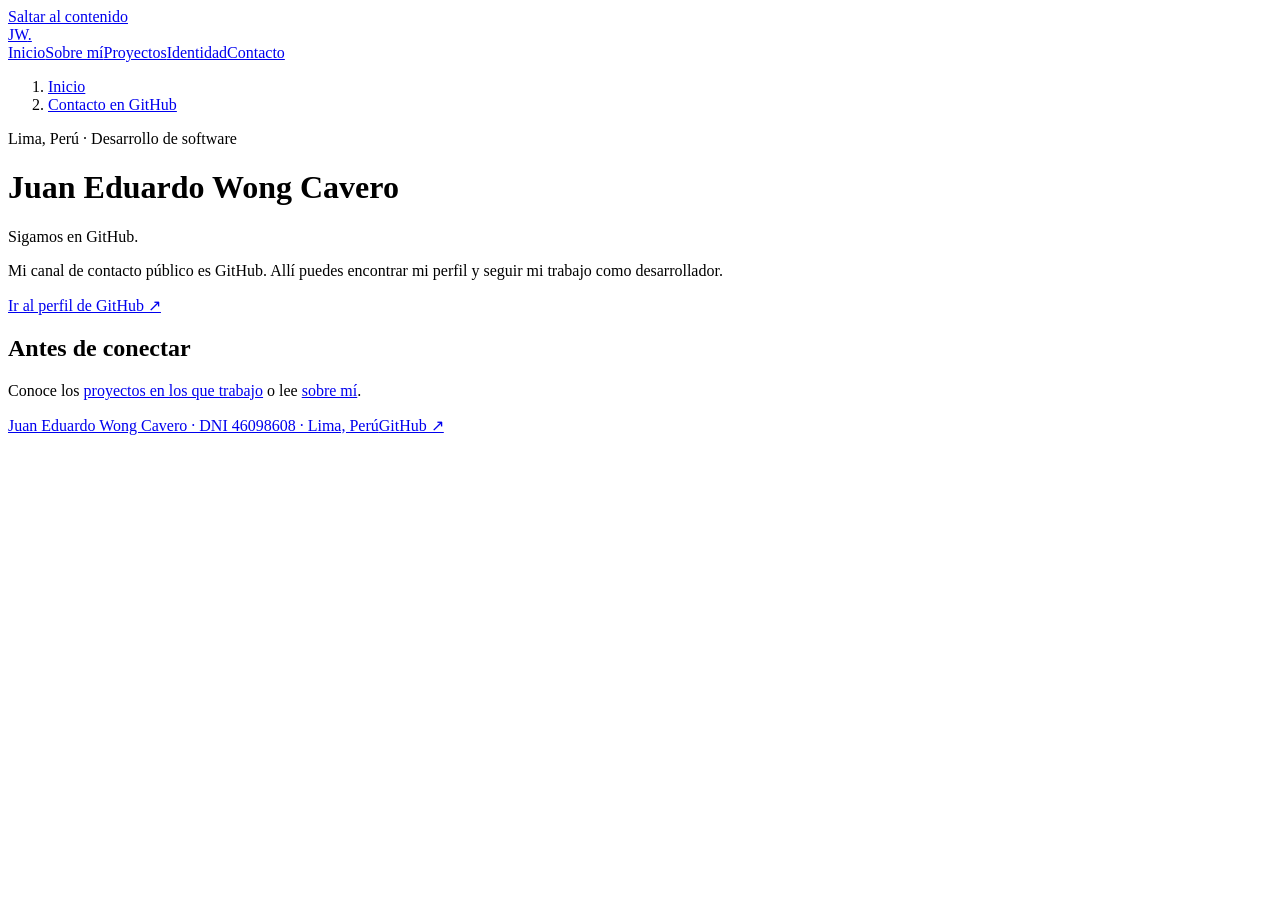
==== docs/contacto/index.html @ a9fede95 "Software Factory #2316: Web personal SEO: Juan Eduardo Wong Cavero (GitHub Pages)" ====
<!doctype html>
<html lang="es-PE">
<head><meta charset="utf-8"><meta name="viewport" content="width=device-width, initial-scale=1">
<title>Juan Eduardo Wong Cavero — Contacto en GitHub</title>
<meta name="description" content="Contacta con Juan Eduardo Wong Cavero, desarrollador de software y emprendedor en Lima, Perú, mediante su único perfil de contacto en GitHub.">
<link rel="canonical" href="https://juanw2023.github.io/contacto/">
<meta property="og:title" content="Juan Eduardo Wong Cavero — Contacto en GitHub">
<meta property="og:description" content="Contacta con Juan Eduardo Wong Cavero, desarrollador de software y emprendedor en Lima, Perú, mediante su único perfil de contacto en GitHub.">
<meta property="og:url" content="https://juanw2023.github.io/contacto/">
<meta property="og:type" content="website">
<meta property="og:locale" content="es_PE">
<meta property="og:image" content="https://juanw2023.github.io/og.png">
<meta property="og:image:alt" content="Juan Eduardo Wong Cavero — Desarrollo de software en Lima, Perú">
<meta name="twitter:card" content="summary_large_image">
<script type="application/ld+json">{"@context": "https://schema.org", "@graph": [{"@type": "Person", "@id": "https://juanw2023.github.io/#person", "name": "Juan Eduardo Wong Cavero", "alternateName": ["Juan Wong Cavero", "Juan Eduardo Wong", "Juan Wong"], "identifier": {"@type": "PropertyValue", "propertyID": "DNI", "value": "46098608"}, "address": {"@type": "PostalAddress", "addressLocality": "Lima", "addressCountry": "PE"}, "jobTitle": "Desarrollador de software y emprendedor", "knowsAbout": ["Desarrollo de software", "Retail", "Rails", "Vue", "Python", "Visión por computadora", "Búsqueda semántica"], "url": "https://juanw2023.github.io/", "sameAs": ["https://github.com/juanw2023"]}, {"@type": "WebSite", "@id": "https://juanw2023.github.io/#website", "url": "https://juanw2023.github.io/", "name": "Juan Eduardo Wong Cavero", "inLanguage": "es-PE", "publisher": {"@id": "https://juanw2023.github.io/#person"}}, {"@type": "WebPage", "@id": "https://juanw2023.github.io/contacto/#webpage", "url": "https://juanw2023.github.io/contacto/", "name": "Juan Eduardo Wong Cavero — Contacto en GitHub", "description": "Contacta con Juan Eduardo Wong Cavero, desarrollador de software y emprendedor en Lima, Perú, mediante su único perfil de contacto en GitHub.", "isPartOf": {"@id": "https://juanw2023.github.io/#website"}, "about": {"@id": "https://juanw2023.github.io/#person"}, "breadcrumb": {"@id": "https://juanw2023.github.io/contacto/#breadcrumb"}}, {"@type": "BreadcrumbList", "@id": "https://juanw2023.github.io/contacto/#breadcrumb", "itemListElement": [{"@type": "ListItem", "position": 1, "name": "Inicio", "item": "https://juanw2023.github.io/"}, {"@type": "ListItem", "position": 2, "name": "Contacto en GitHub", "item": "https://juanw2023.github.io/contacto/"}]}]}</script>
<link rel="icon" href="/favicon.svg" type="image/svg+xml"><link rel="stylesheet" href="/estilos.css">
</head>
<body><a class="skip" href="#contenido">Saltar al contenido</a>
<header><a class="brand" href="/" aria-label="Juan Eduardo Wong Cavero, inicio">JW<span aria-hidden="true">.</span></a><nav aria-label="Principal"><a href="/">Inicio</a><a href="/sobre-mi/">Sobre mí</a><a href="/proyectos/">Proyectos</a><a href="/dni-46098608/">Identidad</a><a href="/contacto/" aria-current="page">Contacto</a></nav></header>
<main id="contenido" tabindex="-1"><nav class="breadcrumbs" aria-label="Migas de pan"><ol><li><a href="/">Inicio</a></li><li><a href="/contacto/" aria-current="page">Contacto en GitHub</a></li></ol></nav>
<div class="intro"><p class="eyebrow">Lima, Perú · Desarrollo de software</p><h1>Juan Eduardo Wong Cavero</h1><p class="statement">Sigamos en GitHub.</p></div><div class="prose"><p class="lead">Mi canal de contacto público es GitHub. Allí puedes encontrar mi perfil y seguir mi trabajo como desarrollador.</p><p><a class="button" href="https://github.com/juanw2023">Ir al perfil de GitHub ↗</a></p><h2>Antes de conectar</h2><p>Conoce los <a href="/proyectos/">proyectos en los que trabajo</a> o lee <a href="/sobre-mi/">sobre mí</a>.</p></div></main>
<footer><a href="/dni-46098608/">Juan Eduardo Wong Cavero · DNI 46098608 · Lima, Perú</a><a href="https://github.com/juanw2023">GitHub ↗</a></footer>
</body></html>
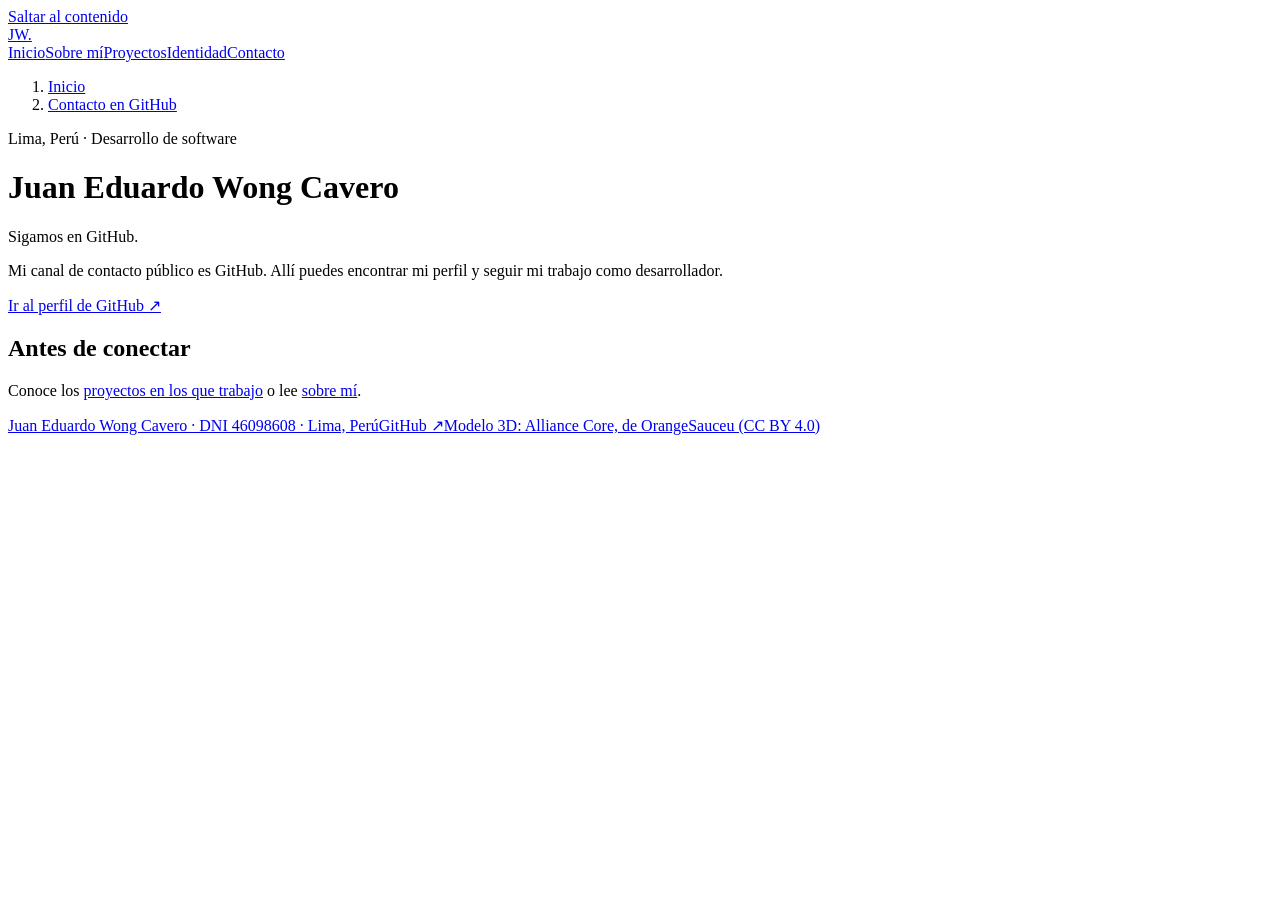
==== commit 24cdb5a3: "Software Factory #2330: Rediseño 3D de la web personal (estilo web_3d_jewc) sin perder SEO" ====
--- a/docs/contacto/index.html
+++ b/docs/contacto/index.html
@@ -12,12 +12,14 @@
 <meta property="og:image" content="https://juanw2023.github.io/og.png">
 <meta property="og:image:alt" content="Juan Eduardo Wong Cavero — Desarrollo de software en Lima, Perú">
 <meta name="twitter:card" content="summary_large_image">
-<script type="application/ld+json">{"@context": "https://schema.org", "@graph": [{"@type": "Person", "@id": "https://juanw2023.github.io/#person", "name": "Juan Eduardo Wong Cavero", "alternateName": ["Juan Wong Cavero", "Juan Eduardo Wong", "Juan Wong"], "identifier": {"@type": "PropertyValue", "propertyID": "DNI", "value": "46098608"}, "address": {"@type": "PostalAddress", "addressLocality": "Lima", "addressCountry": "PE"}, "jobTitle": "Desarrollador de software y emprendedor", "knowsAbout": ["Desarrollo de software", "Retail", "Rails", "Vue", "Python", "Visión por computadora", "Búsqueda semántica"], "url": "https://juanw2023.github.io/", "sameAs": ["https://github.com/juanw2023"]}, {"@type": "WebSite", "@id": "https://juanw2023.github.io/#website", "url": "https://juanw2023.github.io/", "name": "Juan Eduardo Wong Cavero", "inLanguage": "es-PE", "publisher": {"@id": "https://juanw2023.github.io/#person"}}, {"@type": "WebPage", "@id": "https://juanw2023.github.io/contacto/#webpage", "url": "https://juanw2023.github.io/contacto/", "name": "Juan Eduardo Wong Cavero — Contacto en GitHub", "description": "Contacta con Juan Eduardo Wong Cavero, desarrollador de software y emprendedor en Lima, Perú, mediante su único perfil de contacto en GitHub.", "isPartOf": {"@id": "https://juanw2023.github.io/#website"}, "about": {"@id": "https://juanw2023.github.io/#person"}, "breadcrumb": {"@id": "https://juanw2023.github.io/contacto/#breadcrumb"}}, {"@type": "BreadcrumbList", "@id": "https://juanw2023.github.io/contacto/#breadcrumb", "itemListElement": [{"@type": "ListItem", "position": 1, "name": "Inicio", "item": "https://juanw2023.github.io/"}, {"@type": "ListItem", "position": 2, "name": "Contacto en GitHub", "item": "https://juanw2023.github.io/contacto/"}]}]}</script>
+<script type="application/ld+json">{"@context": "https://schema.org", "@graph": [{"@type": "Person", "@id": "https://juanw2023.github.io/#person", "name": "Juan Eduardo Wong Cavero", "alternateName": ["Juan Wong Cavero", "Juan Eduardo Wong", "Juan Wong"], "identifier": {"@type": "PropertyValue", "propertyID": "DNI", "value": "46098608"}, "address": {"@type": "PostalAddress", "addressLocality": "Lima", "addressCountry": "PE"}, "jobTitle": "Desarrollador de software y emprendedor", "knowsAbout": ["Desarrollo de software", "Retail", "Rails", "Vue", "Python", "Visión por computadora", "Búsqueda semántica"], "url": "https://juanw2023.github.io/", "sameAs": ["https://github.com/juanw2023", "https://www.facebook.com/juaneduardo.wongcavero.5", "https://www.pinterest.com/jewc20009/"]}, {"@type": "WebSite", "@id": "https://juanw2023.github.io/#website", "url": "https://juanw2023.github.io/", "name": "Juan Eduardo Wong Cavero", "inLanguage": "es-PE", "publisher": {"@id": "https://juanw2023.github.io/#person"}}, {"@type": "WebPage", "@id": "https://juanw2023.github.io/contacto/#webpage", "url": "https://juanw2023.github.io/contacto/", "name": "Juan Eduardo Wong Cavero — Contacto en GitHub", "description": "Contacta con Juan Eduardo Wong Cavero, desarrollador de software y emprendedor en Lima, Perú, mediante su único perfil de contacto en GitHub.", "isPartOf": {"@id": "https://juanw2023.github.io/#website"}, "about": {"@id": "https://juanw2023.github.io/#person"}, "breadcrumb": {"@id": "https://juanw2023.github.io/contacto/#breadcrumb"}}, {"@type": "BreadcrumbList", "@id": "https://juanw2023.github.io/contacto/#breadcrumb", "itemListElement": [{"@type": "ListItem", "position": 1, "name": "Inicio", "item": "https://juanw2023.github.io/"}, {"@type": "ListItem", "position": 2, "name": "Contacto en GitHub", "item": "https://juanw2023.github.io/contacto/"}]}]}</script>
 <link rel="icon" href="/favicon.svg" type="image/svg+xml"><link rel="stylesheet" href="/estilos.css">
+<script type="importmap">{"imports":{"three":"/vendor/three/three.module.min.js","three/addons/":"/vendor/three/addons/"}}</script>
+<script type="module" src="/3d/escena.js"></script>
 </head>
 <body><a class="skip" href="#contenido">Saltar al contenido</a>
 <header><a class="brand" href="/" aria-label="Juan Eduardo Wong Cavero, inicio">JW<span aria-hidden="true">.</span></a><nav aria-label="Principal"><a href="/">Inicio</a><a href="/sobre-mi/">Sobre mí</a><a href="/proyectos/">Proyectos</a><a href="/dni-46098608/">Identidad</a><a href="/contacto/" aria-current="page">Contacto</a></nav></header>
 <main id="contenido" tabindex="-1"><nav class="breadcrumbs" aria-label="Migas de pan"><ol><li><a href="/">Inicio</a></li><li><a href="/contacto/" aria-current="page">Contacto en GitHub</a></li></ol></nav>
 <div class="intro"><p class="eyebrow">Lima, Perú · Desarrollo de software</p><h1>Juan Eduardo Wong Cavero</h1><p class="statement">Sigamos en GitHub.</p></div><div class="prose"><p class="lead">Mi canal de contacto público es GitHub. Allí puedes encontrar mi perfil y seguir mi trabajo como desarrollador.</p><p><a class="button" href="https://github.com/juanw2023">Ir al perfil de GitHub ↗</a></p><h2>Antes de conectar</h2><p>Conoce los <a href="/proyectos/">proyectos en los que trabajo</a> o lee <a href="/sobre-mi/">sobre mí</a>.</p></div></main>
-<footer><a href="/dni-46098608/">Juan Eduardo Wong Cavero · DNI 46098608 · Lima, Perú</a><a href="https://github.com/juanw2023">GitHub ↗</a></footer>
+<footer><a href="/dni-46098608/">Juan Eduardo Wong Cavero · DNI 46098608 · Lima, Perú</a><a href="https://github.com/juanw2023">GitHub ↗</a><a href="/3d/LICENCIA.txt">Modelo 3D: Alliance Core, de OrangeSauceu (CC BY 4.0)</a></footer>
 </body></html>
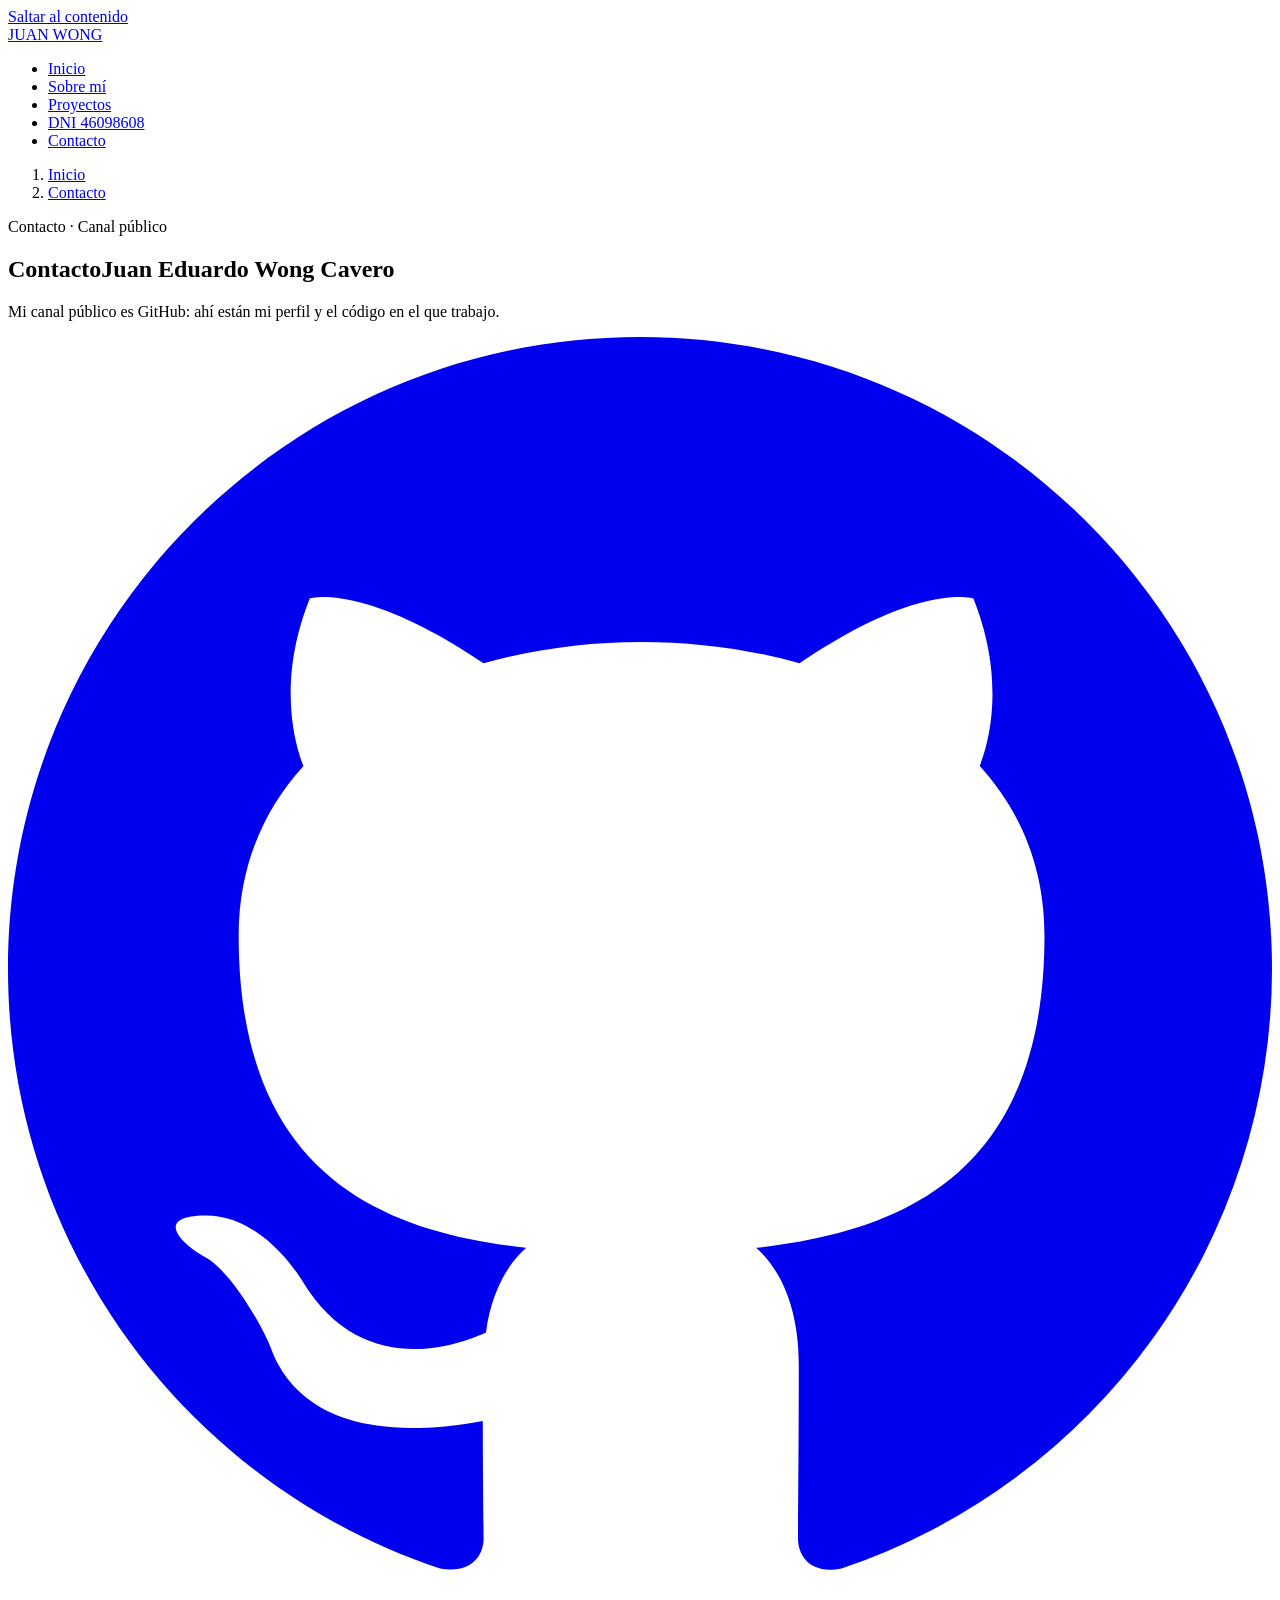
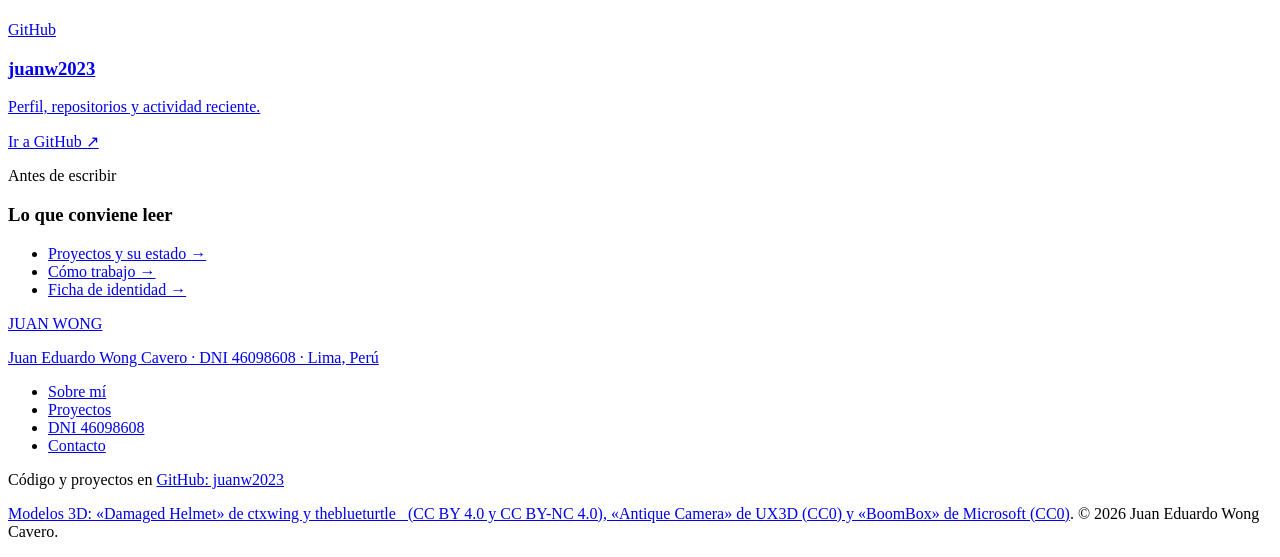
==== commit 9b73c2f5: "feat: web personal con el estilo real (web_juaneduardowongcavero) y un tema por página (P-1406/P-140" ====
--- a/docs/contacto/index.html
+++ b/docs/contacto/index.html
@@ -13,13 +13,66 @@
 <meta property="og:image:alt" content="Juan Eduardo Wong Cavero — Desarrollo de software en Lima, Perú">
 <meta name="twitter:card" content="summary_large_image">
 <script type="application/ld+json">{"@context": "https://schema.org", "@graph": [{"@type": "Person", "@id": "https://juanw2023.github.io/#person", "name": "Juan Eduardo Wong Cavero", "alternateName": ["Juan Wong Cavero", "Juan Eduardo Wong", "Juan Wong"], "identifier": {"@type": "PropertyValue", "propertyID": "DNI", "value": "46098608"}, "address": {"@type": "PostalAddress", "addressLocality": "Lima", "addressCountry": "PE"}, "jobTitle": "Desarrollador de software y emprendedor", "knowsAbout": ["Desarrollo de software", "Retail", "Rails", "Vue", "Python", "Visión por computadora", "Búsqueda semántica"], "url": "https://juanw2023.github.io/", "sameAs": ["https://github.com/juanw2023", "https://www.facebook.com/juaneduardo.wongcavero.5", "https://www.pinterest.com/jewc20009/"]}, {"@type": "WebSite", "@id": "https://juanw2023.github.io/#website", "url": "https://juanw2023.github.io/", "name": "Juan Eduardo Wong Cavero", "inLanguage": "es-PE", "publisher": {"@id": "https://juanw2023.github.io/#person"}}, {"@type": "WebPage", "@id": "https://juanw2023.github.io/contacto/#webpage", "url": "https://juanw2023.github.io/contacto/", "name": "Juan Eduardo Wong Cavero — Contacto en GitHub", "description": "Contacta con Juan Eduardo Wong Cavero, desarrollador de software y emprendedor en Lima, Perú, mediante su único perfil de contacto en GitHub.", "isPartOf": {"@id": "https://juanw2023.github.io/#website"}, "about": {"@id": "https://juanw2023.github.io/#person"}, "breadcrumb": {"@id": "https://juanw2023.github.io/contacto/#breadcrumb"}}, {"@type": "BreadcrumbList", "@id": "https://juanw2023.github.io/contacto/#breadcrumb", "itemListElement": [{"@type": "ListItem", "position": 1, "name": "Inicio", "item": "https://juanw2023.github.io/"}, {"@type": "ListItem", "position": 2, "name": "Contacto en GitHub", "item": "https://juanw2023.github.io/contacto/"}]}]}</script>
+<meta name="theme-color" content="#050806">
+<link rel="preload" href="/fuentes/playfair-display-latin-600-normal.woff2" as="font" type="font/woff2" crossorigin>
 <link rel="icon" href="/favicon.svg" type="image/svg+xml"><link rel="stylesheet" href="/estilos.css">
-<script type="importmap">{"imports":{"three":"/vendor/three/three.module.min.js","three/addons/":"/vendor/three/addons/"}}</script>
 <script type="module" src="/3d/escena.js"></script>
 </head>
-<body><a class="skip" href="#contenido">Saltar al contenido</a>
-<header><a class="brand" href="/" aria-label="Juan Eduardo Wong Cavero, inicio">JW<span aria-hidden="true">.</span></a><nav aria-label="Principal"><a href="/">Inicio</a><a href="/sobre-mi/">Sobre mí</a><a href="/proyectos/">Proyectos</a><a href="/dni-46098608/">Identidad</a><a href="/contacto/" aria-current="page">Contacto</a></nav></header>
-<main id="contenido" tabindex="-1"><nav class="breadcrumbs" aria-label="Migas de pan"><ol><li><a href="/">Inicio</a></li><li><a href="/contacto/" aria-current="page">Contacto en GitHub</a></li></ol></nav>
-<div class="intro"><p class="eyebrow">Lima, Perú · Desarrollo de software</p><h1>Juan Eduardo Wong Cavero</h1><p class="statement">Sigamos en GitHub.</p></div><div class="prose"><p class="lead">Mi canal de contacto público es GitHub. Allí puedes encontrar mi perfil y seguir mi trabajo como desarrollador.</p><p><a class="button" href="https://github.com/juanw2023">Ir al perfil de GitHub ↗</a></p><h2>Antes de conectar</h2><p>Conoce los <a href="/proyectos/">proyectos en los que trabajo</a> o lee <a href="/sobre-mi/">sobre mí</a>.</p></div></main>
-<footer><a href="/dni-46098608/">Juan Eduardo Wong Cavero · DNI 46098608 · Lima, Perú</a><a href="https://github.com/juanw2023">GitHub ↗</a><a href="/3d/LICENCIA.txt">Modelo 3D: Alliance Core, de OrangeSauceu (CC BY 4.0)</a></footer>
-</body></html>
+<body>
+<div class="fondo" aria-hidden="true"></div>
+<a class="salto" href="#contenido">Saltar al contenido</a>
+<header class="cabecera">
+<a class="marca" href="/" aria-label="Juan Eduardo Wong Cavero, inicio">JUAN WONG</a>
+<nav aria-label="Principal">
+<ul class="menu">
+<li><a href="/">Inicio</a></li>
+<li><a href="/sobre-mi/">Sobre mí</a></li>
+<li><a href="/proyectos/">Proyectos</a></li>
+<li><a href="/dni-46098608/">DNI 46098608</a></li>
+<li><a href="/contacto/" aria-current="page">Contacto</a></li>
+</ul>
+</nav>
+</header>
+<main id="contenido" tabindex="-1">
+<section class="portada portada--sola">
+<div>
+<nav aria-label="Migas de pan"><ol class="migas"><li><a href="/">Inicio</a></li><li><a href="/contacto/" aria-current="page">Contacto</a></li></ol></nav>
+<p class="ceja">Contacto · Canal público</p>
+<h1><span class="linea">Contacto</span><span class="firma">Juan Eduardo Wong Cavero</span></h1>
+<p class="entrada">Mi canal público es GitHub: ahí están mi perfil y el código en el que trabajo.</p>
+</div>
+</section>
+<section class="seccion seccion--corta" aria-label="Canales">
+<div class="rejilla">
+<a class="tarjeta" href="https://github.com/juanw2023">
+<svg class="icono" viewBox="0 0 16 16" aria-hidden="true" focusable="false"><path fill="currentColor" d="M8 0C3.58 0 0 3.58 0 8c0 3.54 2.29 6.53 5.47 7.59.4.07.55-.17.55-.38 0-.19-.01-.82-.01-1.49-2.01.37-2.53-.49-2.69-.94-.09-.23-.48-.94-.82-1.13-.28-.15-.68-.52-.01-.53.63-.01 1.08.58 1.23.82.72 1.21 1.87.87 2.33.66.07-.52.28-.87.51-1.07-1.78-.2-3.64-.89-3.64-3.95 0-.87.31-1.59.82-2.15-.08-.2-.36-1.02.08-2.12 0 0 .67-.21 2.2.82.64-.18 1.32-.27 2-.27.68 0 1.36.09 2 .27 1.53-1.04 2.2-.82 2.2-.82.44 1.1.16 1.92.08 2.12.51.56.82 1.27.82 2.15 0 3.07-1.87 3.75-3.65 3.95.29.25.54.73.54 1.48 0 1.07-.01 1.93-.01 2.2 0 .21.15.46.55.38A8.013 8.013 0 0016 8c0-4.42-3.58-8-8-8z"></path></svg>
+<p class="ceja">GitHub</p>
+<h3>juanw2023</h3>
+<p>Perfil, repositorios y actividad reciente.</p>
+<span class="mas">Ir a GitHub ↗</span>
+</a>
+<div class="tarjeta">
+<p class="ceja">Antes de escribir</p>
+<h3>Lo que conviene leer</h3>
+<ul class="lista-enlaces">
+<li><a href="/proyectos/">Proyectos y su estado →</a></li>
+<li><a href="/sobre-mi/">Cómo trabajo →</a></li>
+<li><a href="/dni-46098608/">Ficha de identidad →</a></li>
+</ul>
+</div>
+</div>
+</section>
+</main>
+<footer class="pie">
+<div>
+<a class="marca" href="/">JUAN WONG</a>
+<p><a href="/dni-46098608/">Juan Eduardo Wong Cavero · DNI 46098608 · Lima, Perú</a></p>
+</div>
+<nav aria-label="Pie de página">
+<ul><li><a href="/sobre-mi/">Sobre mí</a></li><li><a href="/proyectos/">Proyectos</a></li><li><a href="/dni-46098608/">DNI 46098608</a></li><li><a href="/contacto/">Contacto</a></li></ul>
+</nav>
+<p>Código y proyectos en <a href="https://github.com/juanw2023">GitHub: juanw2023</a></p>
+<p class="creditos"><a href="/3d/LICENCIA.txt">Modelos 3D: «Damaged Helmet» de ctxwing y theblueturtle_ (CC BY 4.0 y CC BY-NC 4.0), «Antique Camera» de UX3D (CC0) y «BoomBox» de Microsoft (CC0)</a>. © 2026 Juan Eduardo Wong Cavero.</p>
+</footer>
+</body>
+</html>
